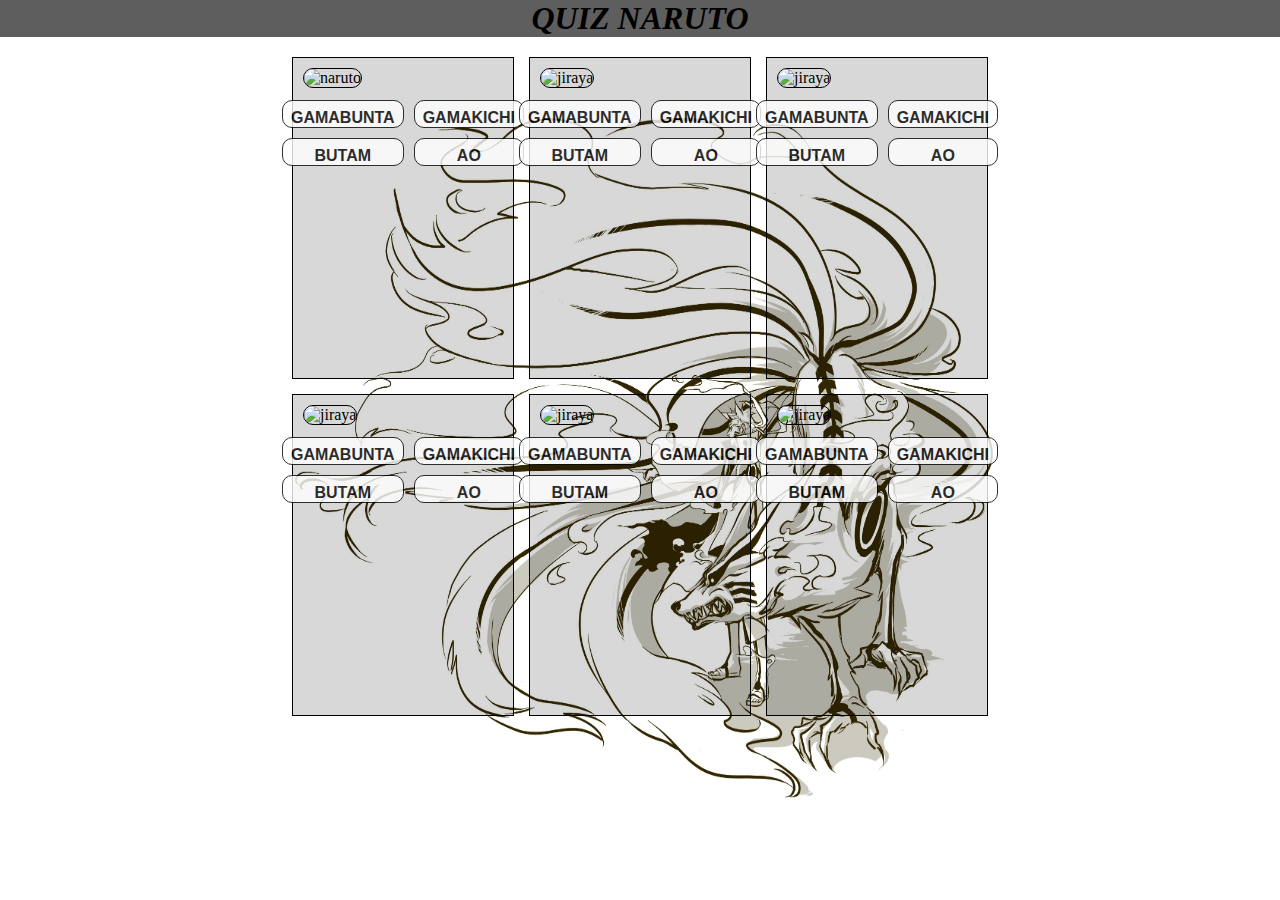
==== index.html @ ebfb909e "1°" ====
<!DOCTYPE html>
<html lang="en">
<head>
  <link rel="stylesheet" href="style.css">
  <meta charset="UTF-8">
  <meta name="viewport" content="width=device-width, initial-scale=1.0">
  <title>teste css</title>
</head>
<body>
<header><h1>QUIZ NARUTO</h1></header>
<div id="grid">
  <div class="card" id="1">
   <img src="https://i.pinimg.com/564x/bf/4a/97/bf4a973ee4133844a02e321b3389ee7d.jpg" alt="naruto">
    <div class="formulario">
      <div class="botao_de_escolha"><p>GAMABUNTA</p></div>
      <div class="botao_de_escolha"><p>GAMAKICHI</p></div>
      <div class="botao_de_escolha"><p>BUTAM</p></div>
      <div class="botao_de_escolha"><p>AO</p></div>
    </div>
  </div>
  <div class="card" id="2">
    <img src="https://i.pinimg.com/564x/dd/6d/3f/dd6d3f7f0baa01269db86046f6498567.jpg" alt="jiraya">
    <div class="formulario">
      <div class="botao_de_escolha"><p>GAMABUNTA</p></div>
      <div class="botao_de_escolha"><p>GAMAKICHI</p></div>
      <div class="botao_de_escolha"><p>BUTAM</p></div>
      <div class="botao_de_escolha"><p>AO</p></div>
    </div>
  </div>
  <div class="card" id="3">
    <img src="https://i.pinimg.com/564x/dd/6d/3f/dd6d3f7f0baa01269db86046f6498567.jpg" alt="jiraya">
    <div class="formulario">
      <div class="botao_de_escolha"><p>GAMABUNTA</p></div>
      <div class="botao_de_escolha"><p>GAMAKICHI</p></div>
      <div class="botao_de_escolha"><p>BUTAM</p></div>
      <div class="botao_de_escolha"><p>AO</p></div>
    </div>
  </div>
  <div class="card" id="4">
    <img src="https://i.pinimg.com/564x/dd/6d/3f/dd6d3f7f0baa01269db86046f6498567.jpg" alt="jiraya">
    <div class="formulario">
      <div class="botao_de_escolha"><p>GAMABUNTA</p></div>
      <div class="botao_de_escolha"><p>GAMAKICHI</p></div>
      <div class="botao_de_escolha"><p>BUTAM</p></div>
      <div class="botao_de_escolha"><p>AO</p></div>
    </div>
  </div>
  <div class="card" id="5">
    <img src="https://i.pinimg.com/564x/dd/6d/3f/dd6d3f7f0baa01269db86046f6498567.jpg" alt="jiraya">
    <div class="formulario">
      <div class="botao_de_escolha"><p>GAMABUNTA</p></div>
      <div class="botao_de_escolha"><p>GAMAKICHI</p></div>
      <div class="botao_de_escolha"><p>BUTAM</p></div>
      <div class="botao_de_escolha"><p>AO</p></div>
    </div>
  </div>
  <div class="card" id="6">
    <img src="https://i.pinimg.com/564x/dd/6d/3f/dd6d3f7f0baa01269db86046f6498567.jpg" alt="jiraya">
    <div class="formulario">
      <div class="botao_de_escolha"><p>GAMABUNTA</p></div>
      <div class="botao_de_escolha"><p>GAMAKICHI</p></div>
      <div class="botao_de_escolha"><p>BUTAM</p></div>
      <div class="botao_de_escolha"><p>AO</p></div>
    </div>
  </div>
</div>
</body>
</html>
---- style.css ----
* {
  padding: 0;
  margin: 0;
  border: 0;
  color:rgb(0, 0, 0); 
}
body {
  background-image: url("fundo.jpg");
  background-position: center center;
  background-size: 100% 100%;
  background-repeat: no-repeat;
  background-attachment: fixed;
}
header {
  background-image: url("https://i.pinimg.com/564x/1c/20/89/1c208947d0509d9c49539d4af2a0a42c.jpg");
}
header >h1{
  background: rgba(0, 0, 0, 0.63);
  text-align: center;
  font-family: 'Times New Roman', Times, serif;
  font-style: italic;
}
#grid {
  display: grid;
  grid-template-columns: auto auto auto;
  /* flex-wrap: wrap; */
  /* grid-template-rows: 100px 100px; */
  width: 100%;
  height: auto;
  grid-gap: 15px;
  /* background-color: rgba(0, 0, 0, 0.253); */
  justify-content: center;
  align-content: center;
  margin: 0 auto;
  margin-top: 20px;
  
}
.card {
  padding: 10px; 
  background-color: rgba(0, 0, 0, 0.151);
  border: 1px solid rgb(0, 0, 0);
  width: 200px;
  height: 300px;
}
@media screen and (max-width: 760px) {
  #grid {
    grid-template-columns: auto auto;

    
  }
}
@media screen and (max-width: 580px) {
  #grid {
    grid-template-columns: auto;

    
  }
}
.card img{
  width: 100%;
  height: 70%;
  border-radius: 10px;
  border: 1px solid black;
}
.formulario{
  display: grid;
  grid-template-columns: auto auto;
  /* grid-template-rows: 20px 20px; */
  
  justify-content: center;
  align-content: center;
  /* background-color: aqua; */
  grid-gap: 10px;
  height: 80px;
  margin-top:5px; 
}
.botao_de_escolha {
  color: rgba(0, 0, 0, 0.267);
  background-color: white;
  height: 10px;
  border-radius: 10px;
  text-align: center;
  padding: 8px;
  font-family: Arial, Helvetica, sans-serif;
  font-weight: bolder;
  opacity: .8;
  border: 1px solid black;
}
.botao_de_escolha:hover {
  opacity: 1;
  cursor: pointer;
  background-color: lightgreen;
}
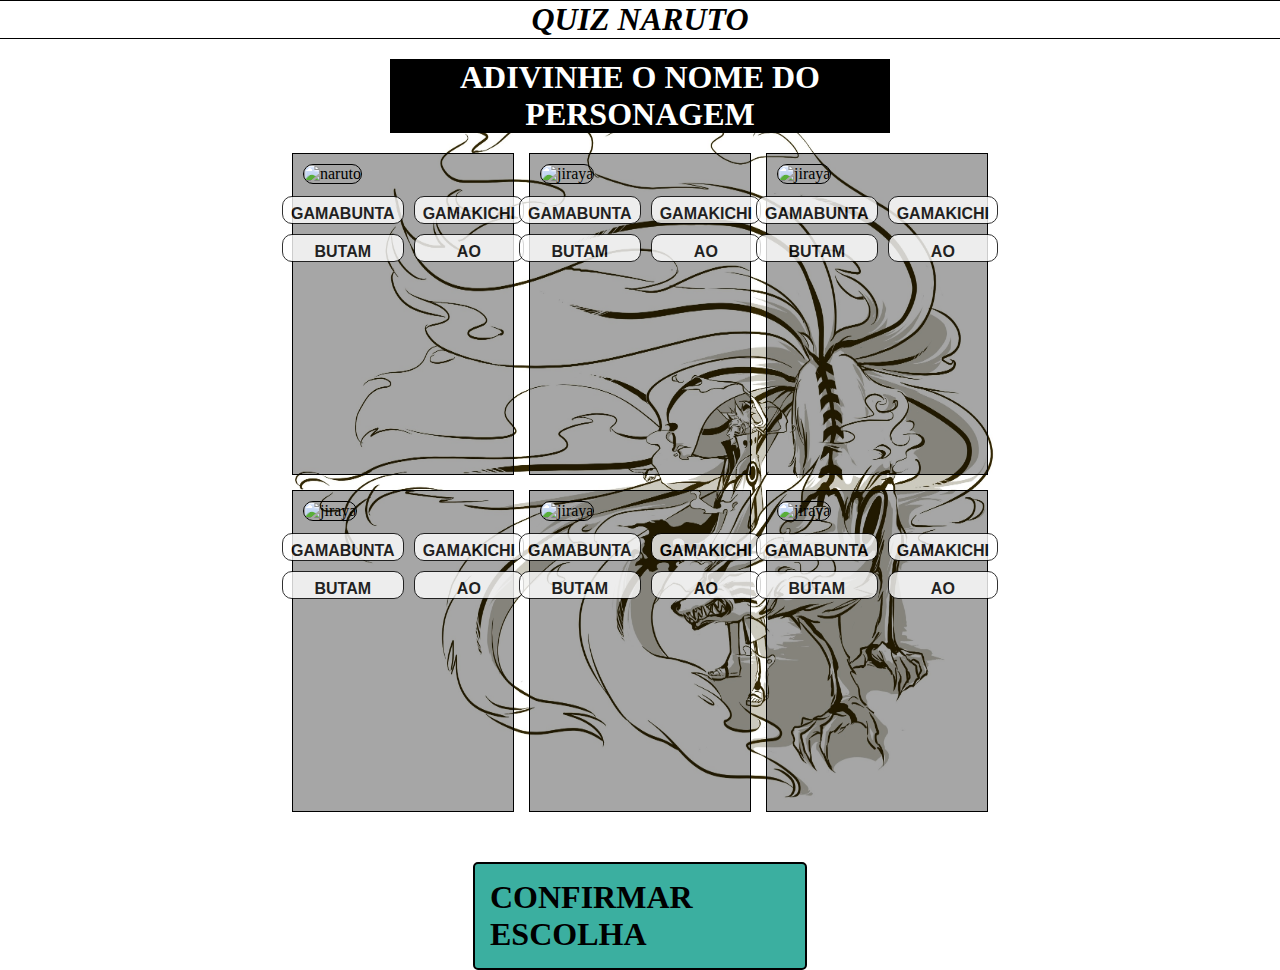
==== commit f342b659: "Escolha" ====
--- a/index.html
+++ b/index.html
@@ -1,6 +1,7 @@
 <!DOCTYPE html>
-<html lang="en">
+<html lang="pt-br">
 <head>
+  <script src="js.js"></script>
   <link rel="stylesheet" href="style.css">
   <meta charset="UTF-8">
   <meta name="viewport" content="width=device-width, initial-scale=1.0">
@@ -8,14 +9,15 @@
 </head>
 <body>
 <header><h1>QUIZ NARUTO</h1></header>
+<h1 id="titulo">ADIVINHE O NOME DO PERSONAGEM</h1>
 <div id="grid">
   <div class="card" id="1">
    <img src="https://i.pinimg.com/564x/bf/4a/97/bf4a973ee4133844a02e321b3389ee7d.jpg" alt="naruto">
     <div class="formulario">
-      <div class="botao_de_escolha"><p>GAMABUNTA</p></div>
-      <div class="botao_de_escolha"><p>GAMAKICHI</p></div>
-      <div class="botao_de_escolha"><p>BUTAM</p></div>
-      <div class="botao_de_escolha"><p>AO</p></div>
+      <div class="botao_de_escolha" id="gamabunta" onclick="obter_escolha('gamabunta')"><p>GAMABUNTA</p></div>
+      <div class="botao_de_escolha" id="gamakichi" onclick="obter_escolha('gamakichi')" ><p>GAMAKICHI</p></div>
+      <div class="botao_de_escolha" id="butam" onclick="obter_escolha('butam')"><p>BUTAM</p></div>
+      <div class="botao_de_escolha" id="ao" onclick="obter_escolha('ao')"><p>AO</p></div>
     </div>
   </div>
   <div class="card" id="2">
@@ -64,5 +66,6 @@
     </div>
   </div>
 </div>
+<div id="confirmar_escolha" onclick="obter_resultado()"><h1>CONFIRMAR ESCOLHA</h1></div>
 </body>
 </html>--- a/style.css
+++ b/style.css
@@ -12,10 +12,12 @@
   background-attachment: fixed;
 }
 header {
-  background-image: url("https://i.pinimg.com/564x/1c/20/89/1c208947d0509d9c49539d4af2a0a42c.jpg");
+  /* background-image: url("https://i.pinimg.com/564x/1c/20/89/1c208947d0509d9c49539d4af2a0a42c.jpg"); */
+  border-top: 1px solid black;
+  border-bottom: 1px solid black;
 }
 header >h1{
-  background: rgba(0, 0, 0, 0.63);
+  background: rgba(255, 255, 255, 0.63);
   text-align: center;
   font-family: 'Times New Roman', Times, serif;
   font-style: italic;
@@ -37,7 +39,7 @@
 }
 .card {
   padding: 10px; 
-  background-color: rgba(0, 0, 0, 0.151);
+  background-color: rgba(0, 0, 0, 0.349);
   border: 1px solid rgb(0, 0, 0);
   width: 200px;
   height: 300px;
@@ -73,6 +75,7 @@
   grid-gap: 10px;
   height: 80px;
   margin-top:5px; 
+  /* background-color: aqua; */
 }
 .botao_de_escolha {
   color: rgba(0, 0, 0, 0.267);
@@ -90,4 +93,30 @@
   opacity: 1;
   cursor: pointer;
   background-color: lightgreen;
+}
+
+#confirmar_escolha {
+  background-color: rgb(59, 175, 160);
+  display: block;
+  max-width: 300px;
+  margin: 0 auto;
+  padding: 15px;
+  margin-top: 50px;
+  border: 2px solid black;
+  border-radius: 5px;
+  cursor: pointer;
+
+
+}
+#confirmar_escolha > h1 {
+  color: rgb(0, 0, 0);
+}
+#titulo {
+  background-color:black;
+  color: white;
+  text-align: center;
+  margin: 0 auto;
+  margin-top: 20px;
+  display: block;
+  width: 500px;
 }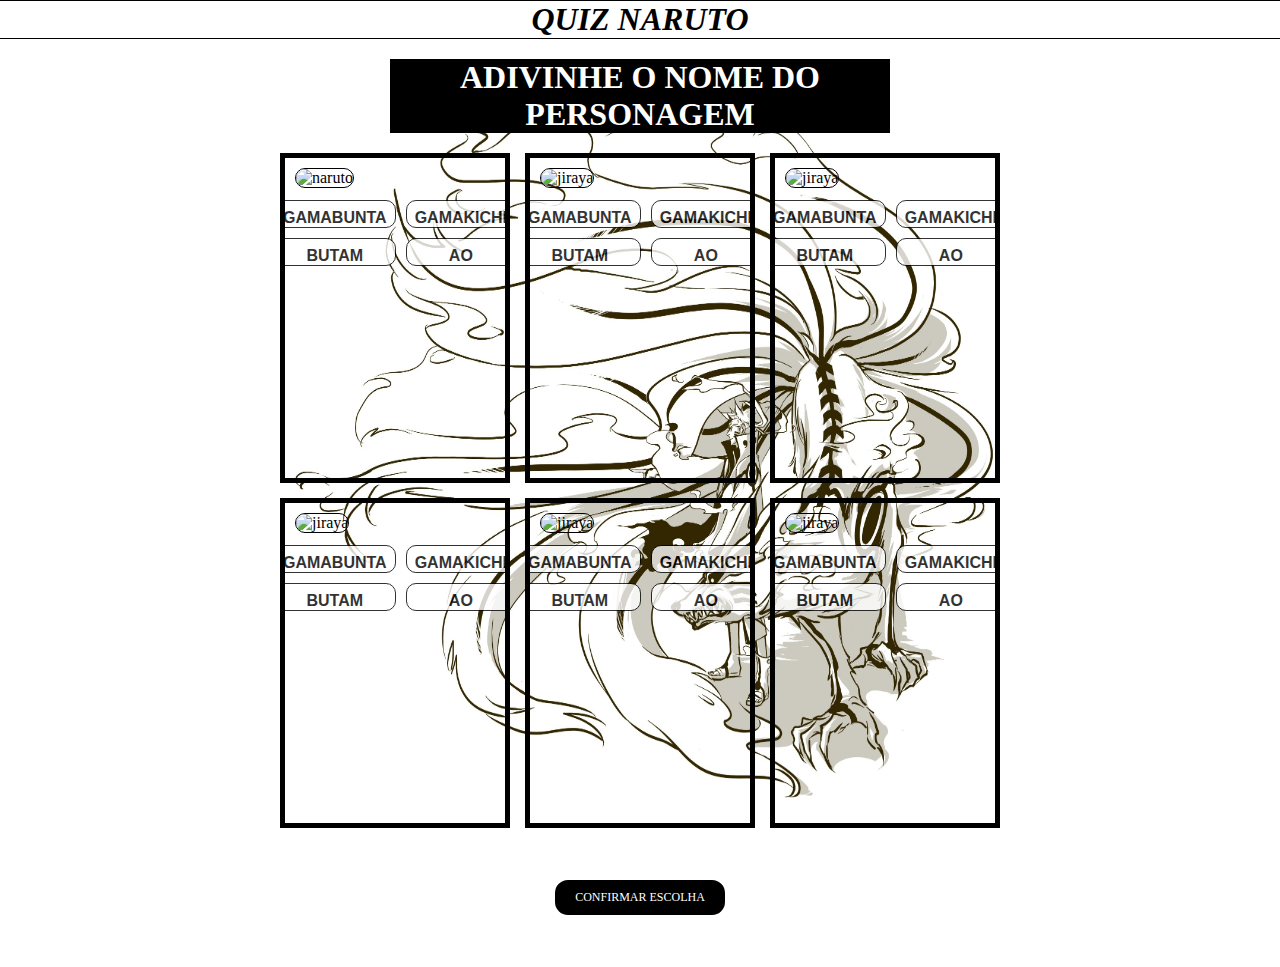
==== commit 79aa1306: "1" ====
--- a/index.html
+++ b/index.html
@@ -66,6 +66,6 @@
     </div>
   </div>
 </div>
-<div id="confirmar_escolha" onclick="obter_resultado()"><h1>CONFIRMAR ESCOLHA</h1></div>
+<div id="confirmar_escolha" onclick="obter_resultado()"><p>CONFIRMAR ESCOLHA</p></div>
 </body>
 </html>--- a/style.css
+++ b/style.css
@@ -27,7 +27,7 @@
   grid-template-columns: auto auto auto;
   /* flex-wrap: wrap; */
   /* grid-template-rows: 100px 100px; */
-  width: 100%;
+  max-width: 100%;
   height: auto;
   grid-gap: 15px;
   /* background-color: rgba(0, 0, 0, 0.253); */
@@ -39,21 +39,15 @@
 }
 .card {
   padding: 10px; 
-  background-color: rgba(0, 0, 0, 0.349);
-  border: 1px solid rgb(0, 0, 0);
+  background-color: rgba(255, 255, 255, 0);
+  border: 5px solid rgb(0, 0, 0);
   width: 200px;
   height: 300px;
+  overflow: hidden;
 }
 @media screen and (max-width: 760px) {
   #grid {
     grid-template-columns: auto auto;
-
-    
-  }
-}
-@media screen and (max-width: 580px) {
-  #grid {
-    grid-template-columns: auto;
 
     
   }
@@ -63,6 +57,7 @@
   height: 70%;
   border-radius: 10px;
   border: 1px solid black;
+  
 }
 .formulario{
   display: grid;
@@ -94,22 +89,41 @@
   cursor: pointer;
   background-color: lightgreen;
 }
-
+@media screen and (max-width: 580px) {
+  #grid {
+    grid-template-columns: auto;
+  }
+  .botao_de_escolha {
+    font-size: 10px;
+  }
+  body {
+    background-size: 100vh 100vw;
+  }
+}
 #confirmar_escolha {
-  background-color: rgb(59, 175, 160);
+  background-color: rgb(0, 0, 0);
   display: block;
-  max-width: 300px;
+  width: 150px;
   margin: 0 auto;
-  padding: 15px;
+  padding: 10px;
   margin-top: 50px;
-  border: 2px solid black;
+  margin-bottom: 50px;
+  border: 2px solid rgb(255, 255, 255);
   border-radius: 5px;
   cursor: pointer;
+  font-size: 12px;
+  transition: .5s ease;
+  border-radius: 15px;
 
 
 }
-#confirmar_escolha > h1 {
-  color: rgb(0, 0, 0);
+#confirmar_escolha:hover {
+  font-size: 20px;
+  width: 250px;
+}
+#confirmar_escolha > p {
+  color: rgb(255, 255, 255);
+  text-align: center;
 }
 #titulo {
   background-color:black;
@@ -118,5 +132,5 @@
   margin: 0 auto;
   margin-top: 20px;
   display: block;
-  width: 500px;
+  max-width: 500px;
 }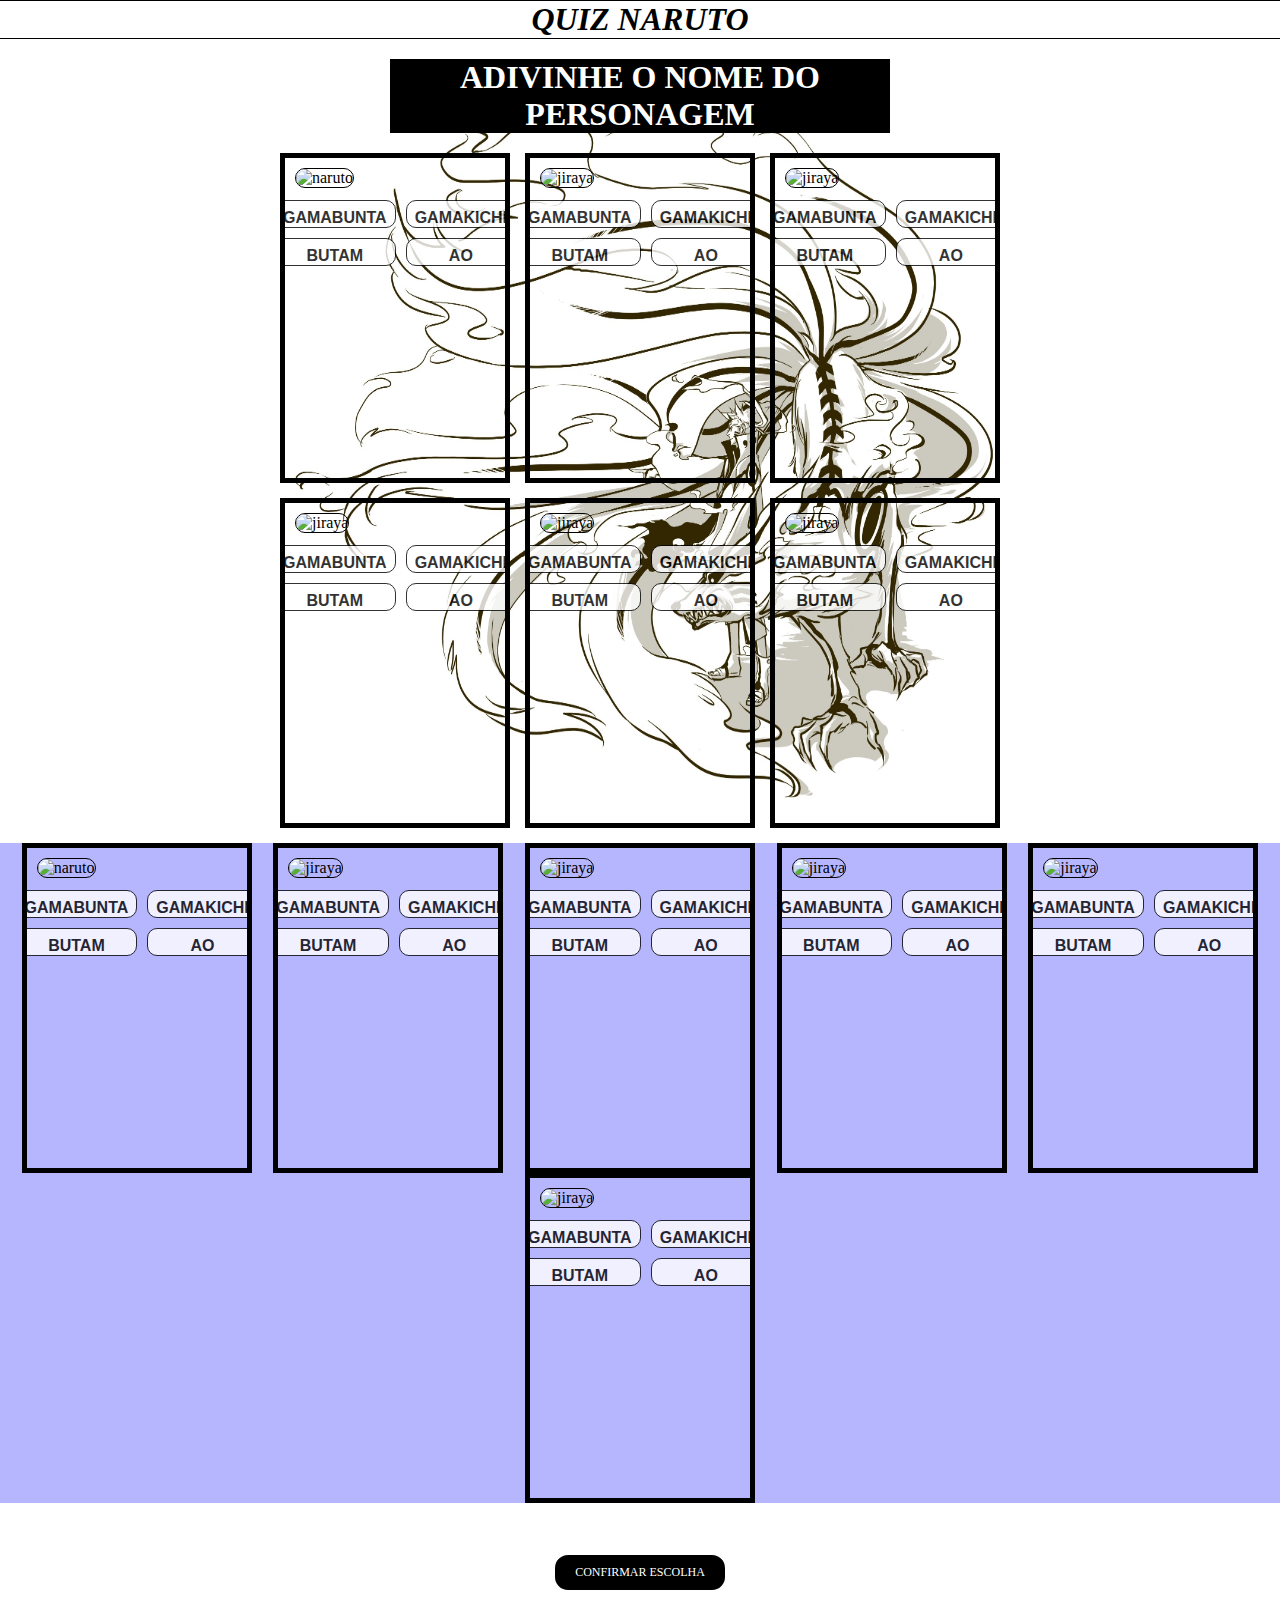
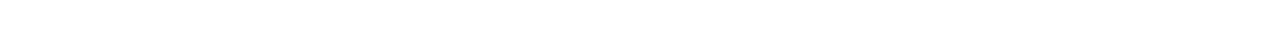
==== commit 4adb813b: "1" ====
--- a/index.html
+++ b/index.html
@@ -66,6 +66,65 @@
     </div>
   </div>
 </div>
+
+<div id="flex">
+  <div class="card" id="1">
+   <img src="https://i.pinimg.com/564x/bf/4a/97/bf4a973ee4133844a02e321b3389ee7d.jpg" alt="naruto">
+    <div class="formulario">
+      <div class="botao_de_escolha" id="gamabunta" onclick="obter_escolha('gamabunta')"><p>GAMABUNTA</p></div>
+      <div class="botao_de_escolha" id="gamakichi" onclick="obter_escolha('gamakichi')" ><p>GAMAKICHI</p></div>
+      <div class="botao_de_escolha" id="butam" onclick="obter_escolha('butam')"><p>BUTAM</p></div>
+      <div class="botao_de_escolha" id="ao" onclick="obter_escolha('ao')"><p>AO</p></div>
+    </div>
+  </div>
+  <div class="card" id="2">
+    <img src="https://i.pinimg.com/564x/dd/6d/3f/dd6d3f7f0baa01269db86046f6498567.jpg" alt="jiraya">
+    <div class="formulario">
+      <div class="botao_de_escolha"><p>GAMABUNTA</p></div>
+      <div class="botao_de_escolha"><p>GAMAKICHI</p></div>
+      <div class="botao_de_escolha"><p>BUTAM</p></div>
+      <div class="botao_de_escolha"><p>AO</p></div>
+    </div>
+  </div>
+  <div class="card" id="3">
+    <img src="https://i.pinimg.com/564x/dd/6d/3f/dd6d3f7f0baa01269db86046f6498567.jpg" alt="jiraya">
+    <div class="formulario">
+      <div class="botao_de_escolha"><p>GAMABUNTA</p></div>
+      <div class="botao_de_escolha"><p>GAMAKICHI</p></div>
+      <div class="botao_de_escolha"><p>BUTAM</p></div>
+      <div class="botao_de_escolha"><p>AO</p></div>
+    </div>
+  </div>
+  <div class="card" id="4">
+    <img src="https://i.pinimg.com/564x/dd/6d/3f/dd6d3f7f0baa01269db86046f6498567.jpg" alt="jiraya">
+    <div class="formulario">
+      <div class="botao_de_escolha"><p>GAMABUNTA</p></div>
+      <div class="botao_de_escolha"><p>GAMAKICHI</p></div>
+      <div class="botao_de_escolha"><p>BUTAM</p></div>
+      <div class="botao_de_escolha"><p>AO</p></div>
+    </div>
+  </div>
+  <div class="card" id="5">
+    <img src="https://i.pinimg.com/564x/dd/6d/3f/dd6d3f7f0baa01269db86046f6498567.jpg" alt="jiraya">
+    <div class="formulario">
+      <div class="botao_de_escolha"><p>GAMABUNTA</p></div>
+      <div class="botao_de_escolha"><p>GAMAKICHI</p></div>
+      <div class="botao_de_escolha"><p>BUTAM</p></div>
+      <div class="botao_de_escolha"><p>AO</p></div>
+    </div>
+  </div>
+  <div class="card" id="6">
+    <img src="https://i.pinimg.com/564x/dd/6d/3f/dd6d3f7f0baa01269db86046f6498567.jpg" alt="jiraya">
+    <div class="formulario">
+      <div class="botao_de_escolha"><p>GAMABUNTA</p></div>
+      <div class="botao_de_escolha"><p>GAMAKICHI</p></div>
+      <div class="botao_de_escolha"><p>BUTAM</p></div>
+      <div class="botao_de_escolha"><p>AO</p></div>
+    </div>
+  </div>
+</div>
+
 <div id="confirmar_escolha" onclick="obter_resultado()"><p>CONFIRMAR ESCOLHA</p></div>
+
 </body>
 </html>--- a/style.css
+++ b/style.css
@@ -4,6 +4,7 @@
   border: 0;
   color:rgb(0, 0, 0); 
 }
+
 body {
   background-image: url("fundo.jpg");
   background-position: center center;
@@ -11,17 +12,20 @@
   background-repeat: no-repeat;
   background-attachment: fixed;
 }
+
 header {
   /* background-image: url("https://i.pinimg.com/564x/1c/20/89/1c208947d0509d9c49539d4af2a0a42c.jpg"); */
   border-top: 1px solid black;
   border-bottom: 1px solid black;
 }
+
 header >h1{
   background: rgba(255, 255, 255, 0.63);
   text-align: center;
   font-family: 'Times New Roman', Times, serif;
   font-style: italic;
 }
+
 #grid {
   display: grid;
   grid-template-columns: auto auto auto;
@@ -35,8 +39,8 @@
   align-content: center;
   margin: 0 auto;
   margin-top: 20px;
-  
 }
+
 .card {
   padding: 10px; 
   background-color: rgba(255, 255, 255, 0);
@@ -45,6 +49,7 @@
   height: 300px;
   overflow: hidden;
 }
+
 @media screen and (max-width: 760px) {
   #grid {
     grid-template-columns: auto auto;
@@ -52,6 +57,7 @@
     
   }
 }
+
 .card img{
   width: 100%;
   height: 70%;
@@ -59,6 +65,7 @@
   border: 1px solid black;
   
 }
+
 .formulario{
   display: grid;
   grid-template-columns: auto auto;
@@ -72,6 +79,7 @@
   margin-top:5px; 
   /* background-color: aqua; */
 }
+
 .botao_de_escolha {
   color: rgba(0, 0, 0, 0.267);
   background-color: white;
@@ -84,11 +92,13 @@
   opacity: .8;
   border: 1px solid black;
 }
+
 .botao_de_escolha:hover {
   opacity: 1;
   cursor: pointer;
   background-color: lightgreen;
 }
+
 @media screen and (max-width: 580px) {
   #grid {
     grid-template-columns: auto;
@@ -100,6 +110,7 @@
     background-size: 100vh 100vw;
   }
 }
+
 #confirmar_escolha {
   background-color: rgb(0, 0, 0);
   display: block;
@@ -114,17 +125,18 @@
   font-size: 12px;
   transition: .5s ease;
   border-radius: 15px;
+}
 
-
-}
 #confirmar_escolha:hover {
   font-size: 20px;
   width: 250px;
 }
+
 #confirmar_escolha > p {
   color: rgb(255, 255, 255);
   text-align: center;
 }
+
 #titulo {
   background-color:black;
   color: white;
@@ -133,4 +145,13 @@
   margin-top: 20px;
   display: block;
   max-width: 500px;
+}
+
+#flex {
+  margin-top: 15px;
+  display: flex;
+  flex-direction:row;
+  flex-wrap: wrap;
+  background-color: rgba(0, 0, 255, 0.288);
+  justify-content: space-evenly;
 }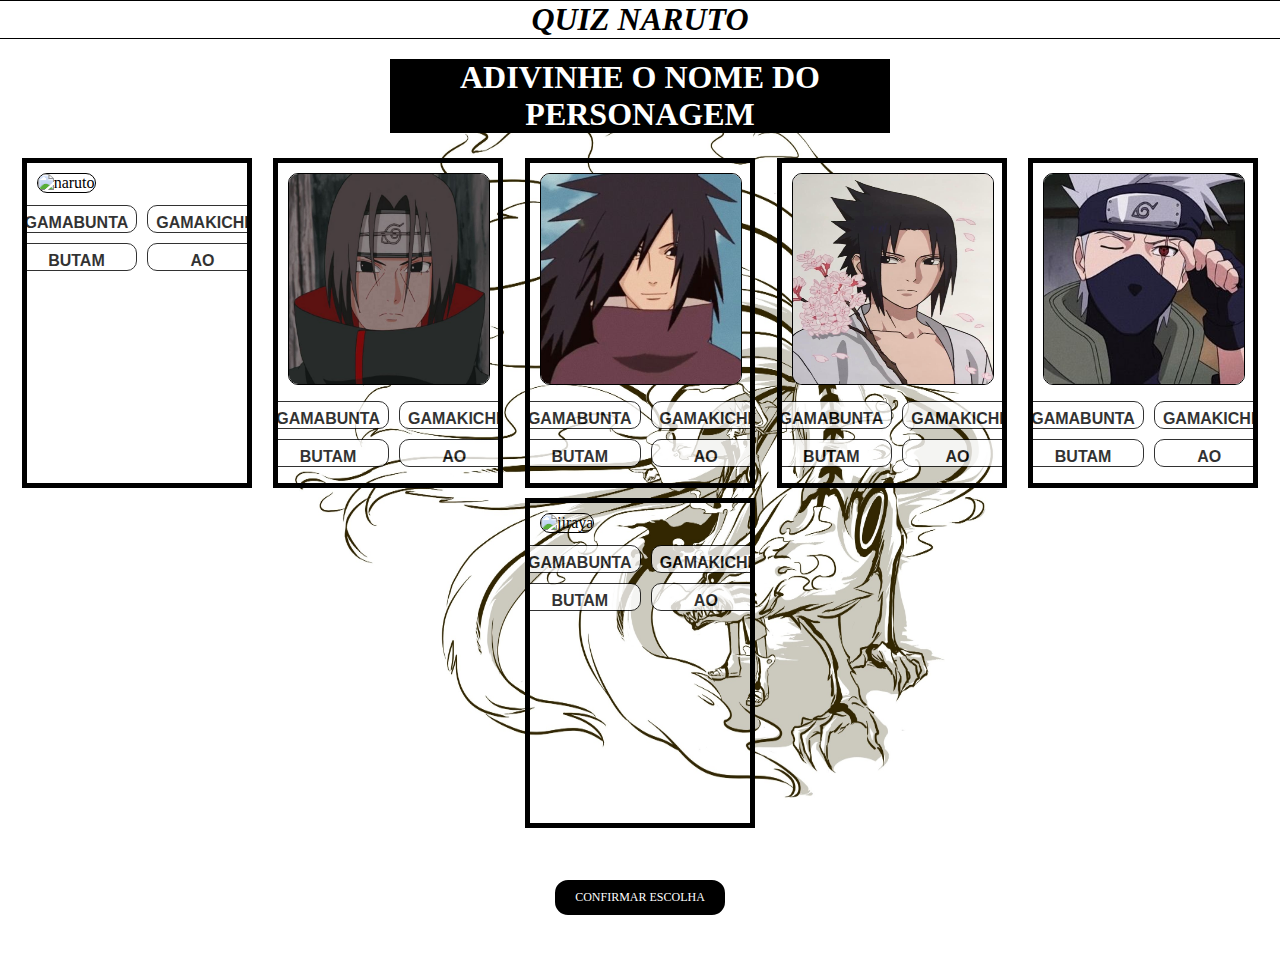
==== commit b5f4937e: "1" ====
--- a/index.html
+++ b/index.html
@@ -10,62 +10,6 @@
 <body>
 <header><h1>QUIZ NARUTO</h1></header>
 <h1 id="titulo">ADIVINHE O NOME DO PERSONAGEM</h1>
-<div id="grid">
-  <div class="card" id="1">
-   <img src="https://i.pinimg.com/564x/bf/4a/97/bf4a973ee4133844a02e321b3389ee7d.jpg" alt="naruto">
-    <div class="formulario">
-      <div class="botao_de_escolha" id="gamabunta" onclick="obter_escolha('gamabunta')"><p>GAMABUNTA</p></div>
-      <div class="botao_de_escolha" id="gamakichi" onclick="obter_escolha('gamakichi')" ><p>GAMAKICHI</p></div>
-      <div class="botao_de_escolha" id="butam" onclick="obter_escolha('butam')"><p>BUTAM</p></div>
-      <div class="botao_de_escolha" id="ao" onclick="obter_escolha('ao')"><p>AO</p></div>
-    </div>
-  </div>
-  <div class="card" id="2">
-    <img src="https://i.pinimg.com/564x/dd/6d/3f/dd6d3f7f0baa01269db86046f6498567.jpg" alt="jiraya">
-    <div class="formulario">
-      <div class="botao_de_escolha"><p>GAMABUNTA</p></div>
-      <div class="botao_de_escolha"><p>GAMAKICHI</p></div>
-      <div class="botao_de_escolha"><p>BUTAM</p></div>
-      <div class="botao_de_escolha"><p>AO</p></div>
-    </div>
-  </div>
-  <div class="card" id="3">
-    <img src="https://i.pinimg.com/564x/dd/6d/3f/dd6d3f7f0baa01269db86046f6498567.jpg" alt="jiraya">
-    <div class="formulario">
-      <div class="botao_de_escolha"><p>GAMABUNTA</p></div>
-      <div class="botao_de_escolha"><p>GAMAKICHI</p></div>
-      <div class="botao_de_escolha"><p>BUTAM</p></div>
-      <div class="botao_de_escolha"><p>AO</p></div>
-    </div>
-  </div>
-  <div class="card" id="4">
-    <img src="https://i.pinimg.com/564x/dd/6d/3f/dd6d3f7f0baa01269db86046f6498567.jpg" alt="jiraya">
-    <div class="formulario">
-      <div class="botao_de_escolha"><p>GAMABUNTA</p></div>
-      <div class="botao_de_escolha"><p>GAMAKICHI</p></div>
-      <div class="botao_de_escolha"><p>BUTAM</p></div>
-      <div class="botao_de_escolha"><p>AO</p></div>
-    </div>
-  </div>
-  <div class="card" id="5">
-    <img src="https://i.pinimg.com/564x/dd/6d/3f/dd6d3f7f0baa01269db86046f6498567.jpg" alt="jiraya">
-    <div class="formulario">
-      <div class="botao_de_escolha"><p>GAMABUNTA</p></div>
-      <div class="botao_de_escolha"><p>GAMAKICHI</p></div>
-      <div class="botao_de_escolha"><p>BUTAM</p></div>
-      <div class="botao_de_escolha"><p>AO</p></div>
-    </div>
-  </div>
-  <div class="card" id="6">
-    <img src="https://i.pinimg.com/564x/dd/6d/3f/dd6d3f7f0baa01269db86046f6498567.jpg" alt="jiraya">
-    <div class="formulario">
-      <div class="botao_de_escolha"><p>GAMABUNTA</p></div>
-      <div class="botao_de_escolha"><p>GAMAKICHI</p></div>
-      <div class="botao_de_escolha"><p>BUTAM</p></div>
-      <div class="botao_de_escolha"><p>AO</p></div>
-    </div>
-  </div>
-</div>
 
 <div id="flex">
   <div class="card" id="1">
@@ -78,7 +22,7 @@
     </div>
   </div>
   <div class="card" id="2">
-    <img src="https://i.pinimg.com/564x/dd/6d/3f/dd6d3f7f0baa01269db86046f6498567.jpg" alt="jiraya">
+    <img src="imagens/itachi.jpeg" alt="itachi">
     <div class="formulario">
       <div class="botao_de_escolha"><p>GAMABUNTA</p></div>
       <div class="botao_de_escolha"><p>GAMAKICHI</p></div>
@@ -87,7 +31,7 @@
     </div>
   </div>
   <div class="card" id="3">
-    <img src="https://i.pinimg.com/564x/dd/6d/3f/dd6d3f7f0baa01269db86046f6498567.jpg" alt="jiraya">
+    <img src="imagens/madara.jpeg" alt="madara">
     <div class="formulario">
       <div class="botao_de_escolha"><p>GAMABUNTA</p></div>
       <div class="botao_de_escolha"><p>GAMAKICHI</p></div>
@@ -96,7 +40,7 @@
     </div>
   </div>
   <div class="card" id="4">
-    <img src="https://i.pinimg.com/564x/dd/6d/3f/dd6d3f7f0baa01269db86046f6498567.jpg" alt="jiraya">
+    <img src="imagens/sasuke.jpeg" alt="jiraya">
     <div class="formulario">
       <div class="botao_de_escolha"><p>GAMABUNTA</p></div>
       <div class="botao_de_escolha"><p>GAMAKICHI</p></div>
@@ -105,7 +49,7 @@
     </div>
   </div>
   <div class="card" id="5">
-    <img src="https://i.pinimg.com/564x/dd/6d/3f/dd6d3f7f0baa01269db86046f6498567.jpg" alt="jiraya">
+    <img src="imagens/kakashi.jpeg" alt="jiraya">
     <div class="formulario">
       <div class="botao_de_escolha"><p>GAMABUNTA</p></div>
       <div class="botao_de_escolha"><p>GAMAKICHI</p></div>
--- a/style.css
+++ b/style.css
@@ -26,27 +26,13 @@
   font-style: italic;
 }
 
-#grid {
-  display: grid;
-  grid-template-columns: auto auto auto;
-  /* flex-wrap: wrap; */
-  /* grid-template-rows: 100px 100px; */
-  max-width: 100%;
-  height: auto;
-  grid-gap: 15px;
-  /* background-color: rgba(0, 0, 0, 0.253); */
-  justify-content: center;
-  align-content: center;
-  margin: 0 auto;
-  margin-top: 20px;
-}
-
 .card {
   padding: 10px; 
   background-color: rgba(255, 255, 255, 0);
   border: 5px solid rgb(0, 0, 0);
   width: 200px;
   height: 300px;
+  margin-top: 10px;
   overflow: hidden;
 }
 
@@ -56,6 +42,14 @@
 
     
   }
+}
+
+#flex {
+  margin-top: 15px;
+  display: flex;
+  flex-direction:row;
+  flex-wrap: wrap; 
+  justify-content: space-evenly;
 }
 
 .card img{
@@ -146,12 +140,3 @@
   display: block;
   max-width: 500px;
 }
-
-#flex {
-  margin-top: 15px;
-  display: flex;
-  flex-direction:row;
-  flex-wrap: wrap;
-  background-color: rgba(0, 0, 255, 0.288);
-  justify-content: space-evenly;
-}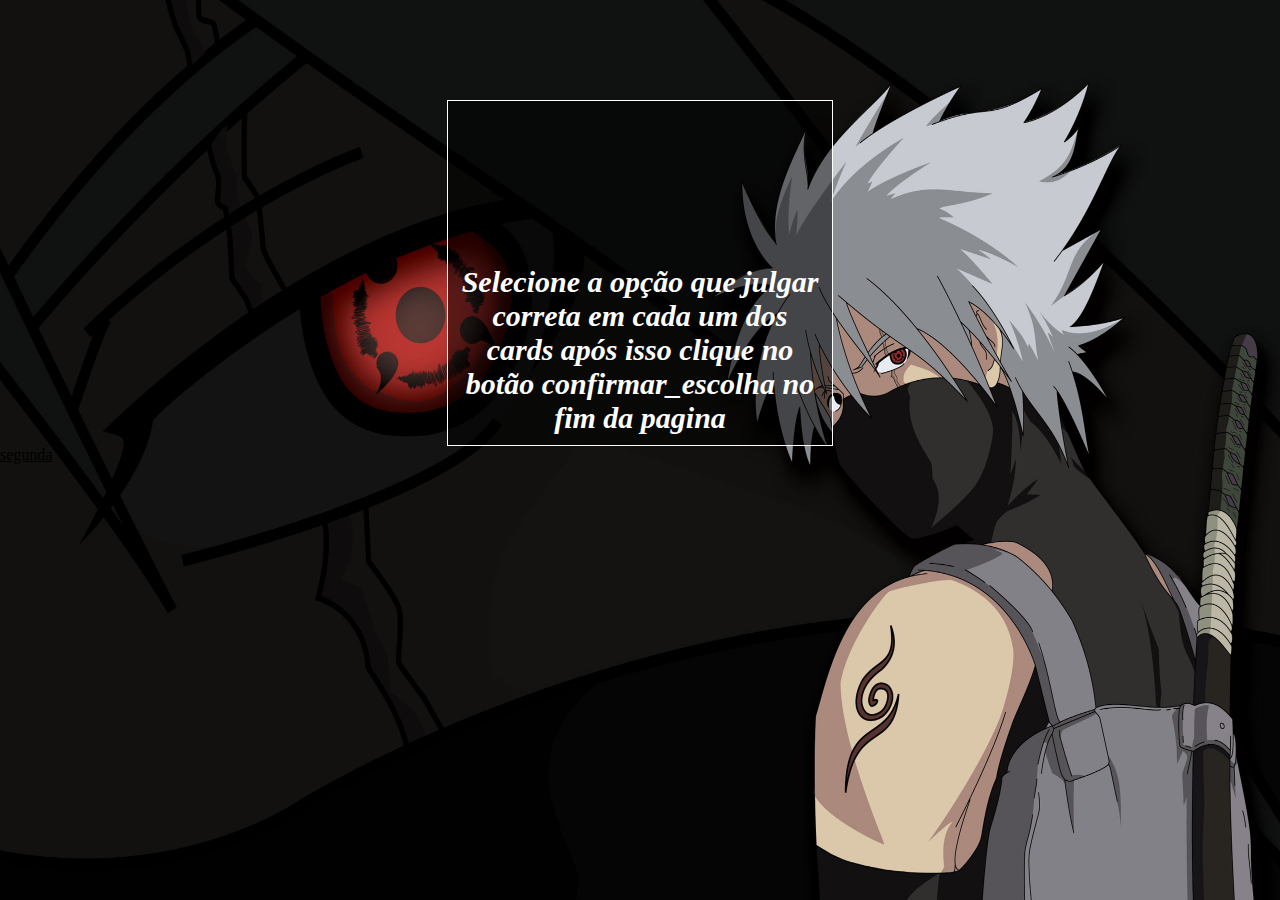
==== commit c8f5a33a: "1" ====
--- a/index.html
+++ b/index.html
@@ -8,67 +8,90 @@
   <title>teste css</title>
 </head>
 <body>
-<header><h1>QUIZ NARUTO</h1></header>
-<h1 id="titulo">ADIVINHE O NOME DO PERSONAGEM</h1>
-
+<header><h4 id="titulo">ACERTE O NOME DO PERSONAGEM</h4></header>
+<section id="instrucoes">
+  <div id="fechar" onclick="fechar()"><img src="https://cdn-icons-png.flaticon.com/512/458/458595.png" alt=""></div>
+  <img id="cuidado" src="https://cdn-icons-png.flaticon.com/512/1661/1661938.png" alt="">
+  <p>Selecione a opção que julgar correta em cada um dos cards após isso clique no botão confirmar_escolha no fim da pagina</p>
+</section>
+<main>
 <div id="flex">
   <div class="card" id="1">
    <img src="https://i.pinimg.com/564x/bf/4a/97/bf4a973ee4133844a02e321b3389ee7d.jpg" alt="naruto">
     <div class="formulario">
-      <div class="botao_de_escolha" id="gamabunta" onclick="obter_escolha('gamabunta')"><p>GAMABUNTA</p></div>
+      <div class="botao_de_escolha" id="gamabunta" onclick="obter_escolha('gamabunta')"><p>BUNTA</p></div>
       <div class="botao_de_escolha" id="gamakichi" onclick="obter_escolha('gamakichi')" ><p>GAMAKICHI</p></div>
-      <div class="botao_de_escolha" id="butam" onclick="obter_escolha('butam')"><p>BUTAM</p></div>
-      <div class="botao_de_escolha" id="ao" onclick="obter_escolha('ao')"><p>AO</p></div>
+      <div class="botao_de_escolha" id="butam" onclick="obter_escolha('butam')"><p>AODA</p></div>
+      <div class="botao_de_escolha" id="ao" onclick="obter_escolha('ao')"><p>IBIKY</p></div>
     </div>
   </div>
   <div class="card" id="2">
     <img src="imagens/itachi.jpeg" alt="itachi">
     <div class="formulario">
-      <div class="botao_de_escolha"><p>GAMABUNTA</p></div>
-      <div class="botao_de_escolha"><p>GAMAKICHI</p></div>
-      <div class="botao_de_escolha"><p>BUTAM</p></div>
-      <div class="botao_de_escolha"><p>AO</p></div>
+      <div class="botao_de_escolha" id=""><p>IZUNA</p></div>
+      <div class="botao_de_escolha" id=""><p>KAKASHI</p></div>
+      <div class="botao_de_escolha" id=""><p>SASUKE</p></div>
+      <div class="botao_de_escolha" id=""><p>OBITO</p></div>
     </div>
   </div>
   <div class="card" id="3">
     <img src="imagens/madara.jpeg" alt="madara">
     <div class="formulario">
-      <div class="botao_de_escolha"><p>GAMABUNTA</p></div>
-      <div class="botao_de_escolha"><p>GAMAKICHI</p></div>
-      <div class="botao_de_escolha"><p>BUTAM</p></div>
-      <div class="botao_de_escolha"><p>AO</p></div>
+      <div class="botao_de_escolha"><p>ITACHI</p></div>
+      <div class="botao_de_escolha"><p>SASUKE</p></div>
+      <div class="botao_de_escolha"><p>IZUNA</p></div>
+      <div class="botao_de_escolha"><p>INDRA</p></div>
     </div>
   </div>
   <div class="card" id="4">
     <img src="imagens/sasuke.jpeg" alt="jiraya">
     <div class="formulario">
-      <div class="botao_de_escolha"><p>GAMABUNTA</p></div>
-      <div class="botao_de_escolha"><p>GAMAKICHI</p></div>
-      <div class="botao_de_escolha"><p>BUTAM</p></div>
-      <div class="botao_de_escolha"><p>AO</p></div>
+      <div class="botao_de_escolha"><p>SASUKE</p></div>
+      <div class="botao_de_escolha"><p>KAKASHI</p></div>
+      <div class="botao_de_escolha"><p>MADARA</p></div>
+      <div class="botao_de_escolha"><p>ITACHI</p></div>
     </div>
   </div>
   <div class="card" id="5">
     <img src="imagens/kakashi.jpeg" alt="jiraya">
     <div class="formulario">
-      <div class="botao_de_escolha"><p>GAMABUNTA</p></div>
-      <div class="botao_de_escolha"><p>GAMAKICHI</p></div>
-      <div class="botao_de_escolha"><p>BUTAM</p></div>
+      <div class="botao_de_escolha"><p>KAKASHI</p></div>
+      <div class="botao_de_escolha"><p>ZABUZA</p></div>
       <div class="botao_de_escolha"><p>AO</p></div>
+      <div class="botao_de_escolha"><p>JIRAYA</p></div>
     </div>
   </div>
   <div class="card" id="6">
     <img src="https://i.pinimg.com/564x/dd/6d/3f/dd6d3f7f0baa01269db86046f6498567.jpg" alt="jiraya">
     <div class="formulario">
-      <div class="botao_de_escolha"><p>GAMABUNTA</p></div>
-      <div class="botao_de_escolha"><p>GAMAKICHI</p></div>
-      <div class="botao_de_escolha"><p>BUTAM</p></div>
-      <div class="botao_de_escolha"><p>AO</p></div>
+      <div class="botao_de_escolha"><p>JIRAYA</p></div>
+      <div class="botao_de_escolha"><p>DANZOU</p></div>
+      <div class="botao_de_escolha"><p>KASHIN KOJI</p></div>
+      <div class="botao_de_escolha"><p>KAKASHI</p></div>
+    </div>
+  </div>
+  <div class="card" id="7">
+    <img src="https://i.pinimg.com/564x/dd/6d/3f/dd6d3f7f0baa01269db86046f6498567.jpg" alt="jiraya">
+    <div class="formulario">
+      <div class="botao_de_escolha"><p>JIRAYA</p></div>
+      <div class="botao_de_escolha"><p>DANZOU</p></div>
+      <div class="botao_de_escolha"><p>KOJI</p></div>
+      <div class="botao_de_escolha"><p>KAKASHI</p></div>
+    </div>
+  </div>
+  <div class="card" id="8">
+    <img src="https://i.pinimg.com/564x/dd/6d/3f/dd6d3f7f0baa01269db86046f6498567.jpg" alt="jiraya">
+    <div class="formulario">
+      <div class="botao_de_escolha"><p>JIRAYA</p></div>
+      <div class="botao_de_escolha"><p>DANZOU</p></div>
+      <div class="botao_de_escolha"><p>KOJI</p></div>
+      <div class="botao_de_escolha"><p>KAKASHI</p></div>
     </div>
   </div>
 </div>
 
 <div id="confirmar_escolha" onclick="obter_resultado()"><p>CONFIRMAR ESCOLHA</p></div>
-
+<a href="conferir-resultado/seguda.html">segunda</a>
+</main>
 </body>
 </html>--- a/style.css
+++ b/style.css
@@ -6,7 +6,7 @@
 }
 
 body {
-  background-image: url("fundo.jpg");
+  background: url("imagens/fundo_kakashi.jpg");
   background-position: center center;
   background-size: 100% 100%;
   background-repeat: no-repeat;
@@ -14,42 +14,78 @@
 }
 
 header {
-  /* background-image: url("https://i.pinimg.com/564x/1c/20/89/1c208947d0509d9c49539d4af2a0a42c.jpg"); */
+  display: none;
+  padding: 10px 0;
   border-top: 1px solid black;
   border-bottom: 1px solid black;
 }
 
-header >h1{
-  background: rgba(255, 255, 255, 0.63);
+header >h4{
+  /* background: rgb(151, 132, 132); */
   text-align: center;
   font-family: 'Times New Roman', Times, serif;
   font-style: italic;
+  color: azure;
+  text-shadow: 1px 1px 1px ;
+}
+
+#instrucoes {
+  position: relative;
+  display: block;
+  /* left: 25%; */
+  /* top: 20%; */
+  margin: 0 auto;
+  margin-top: 100px;
+  text-align: center;
+  background-color: rgba(0, 0, 0, 0.507);
+  border: 1px solid white;
+  max-width: 30%;
+  height: auto;
+  z-index: 1;
+}
+
+#instrucoes p {
+  padding: 10px;
+  color: white;
+  font-style: oblique;
+  font-weight: bolder;
+  font-size: 30px;
+}
+
+#instrucoes #cuidado {
+  width: 50%;
+  position: relative;
+  min-height: 150px;
+}
+
+#fechar img{
+  position: absolute;
+  right: 10px;
+  width: 30px;
+  margin-top: 10px;
+  float: right;
+}
+
+#flex {
+  /* background-color: aqua; */
+  width: 80%;
+  margin: 0 auto;
+  margin-top: 15px;
+  display: none;
+  flex-direction:row;
+  flex-wrap: wrap; 
+  justify-content: space-evenly;
 }
 
 .card {
   padding: 10px; 
-  background-color: rgba(255, 255, 255, 0);
-  border: 5px solid rgb(0, 0, 0);
+  background-color: rgba(0, 0, 0, 0.822);
+  border: 2px solid rgb(255, 255, 255);
+  border-radius: 10px;
   width: 200px;
   height: 300px;
   margin-top: 10px;
   overflow: hidden;
-}
-
-@media screen and (max-width: 760px) {
-  #grid {
-    grid-template-columns: auto auto;
-
-    
-  }
-}
-
-#flex {
-  margin-top: 15px;
-  display: flex;
-  flex-direction:row;
-  flex-wrap: wrap; 
-  justify-content: space-evenly;
 }
 
 .card img{
@@ -64,7 +100,6 @@
   display: grid;
   grid-template-columns: auto auto;
   /* grid-template-rows: 20px 20px; */
-  
   justify-content: center;
   align-content: center;
   /* background-color: aqua; */
@@ -75,9 +110,10 @@
 }
 
 .botao_de_escolha {
-  color: rgba(0, 0, 0, 0.267);
-  background-color: white;
+  color: rgb(0, 0, 0);
+  background-color: rgb(163, 160, 160);
   height: 10px;
+  width: 70px;
   border-radius: 10px;
   text-align: center;
   padding: 8px;
@@ -90,24 +126,29 @@
 .botao_de_escolha:hover {
   opacity: 1;
   cursor: pointer;
-  background-color: lightgreen;
+  background-color: rgb(49, 218, 119);
 }
 
-@media screen and (max-width: 580px) {
-  #grid {
-    grid-template-columns: auto;
+@media screen and (max-width: 1250px) {
+  body{
+  background: url("imagens/fundo_kakashi_2.jpg");
+  background-position: center center;
+  background-size: 100% 100%;
+  background-repeat: no-repeat;
+  background-attachment: fixed;
   }
-  .botao_de_escolha {
-    font-size: 10px;
+  #instrucoes p {
+    font-size: 15px;
   }
-  body {
-    background-size: 100vh 100vw;
+  #instrucoes {
+    max-width: 50%;
   }
+
 }
 
 #confirmar_escolha {
   background-color: rgb(0, 0, 0);
-  display: block;
+  display: none;
   width: 150px;
   margin: 0 auto;
   padding: 10px;
@@ -119,6 +160,7 @@
   font-size: 12px;
   transition: .5s ease;
   border-radius: 15px;
+  color: aquamarine;
 }
 
 #confirmar_escolha:hover {
@@ -127,16 +169,6 @@
 }
 
 #confirmar_escolha > p {
-  color: rgb(255, 255, 255);
+  color: rgb(52, 167, 151);
   text-align: center;
 }
-
-#titulo {
-  background-color:black;
-  color: white;
-  text-align: center;
-  margin: 0 auto;
-  margin-top: 20px;
-  display: block;
-  max-width: 500px;
-}
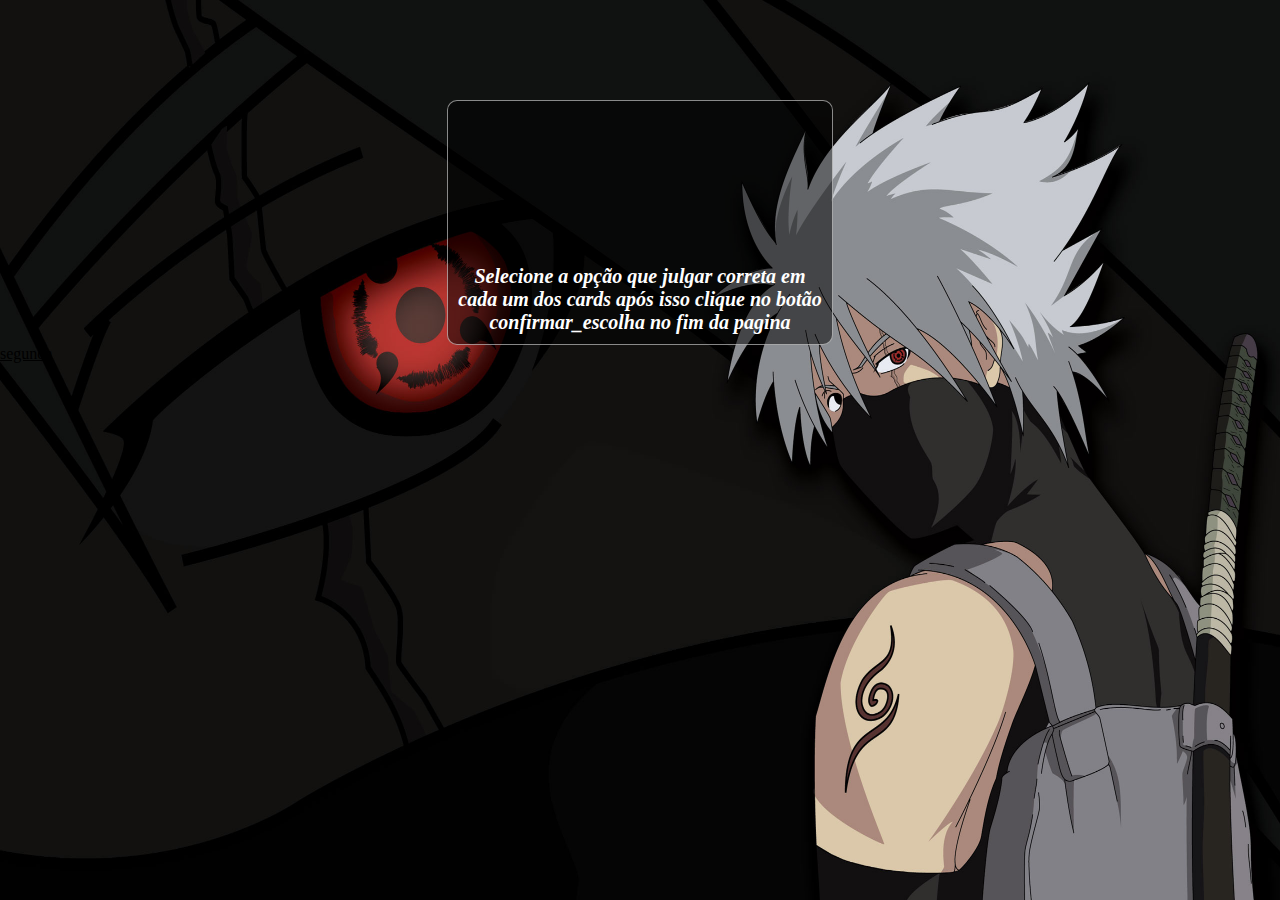
==== commit dcf37456: "1" ====
--- a/index.html
+++ b/index.html
@@ -66,7 +66,7 @@
     <div class="formulario">
       <div class="botao_de_escolha"><p>JIRAYA</p></div>
       <div class="botao_de_escolha"><p>DANZOU</p></div>
-      <div class="botao_de_escolha"><p>KASHIN KOJI</p></div>
+      <div class="botao_de_escolha"><p>KOJI</p></div>
       <div class="botao_de_escolha"><p>KAKASHI</p></div>
     </div>
   </div>
--- a/style.css
+++ b/style.css
@@ -38,7 +38,8 @@
   margin-top: 100px;
   text-align: center;
   background-color: rgba(0, 0, 0, 0.507);
-  border: 1px solid white;
+  border: 1px solid rgba(255, 255, 255, 0.527);
+  border-radius: 10px;
   max-width: 30%;
   height: auto;
   z-index: 1;
@@ -49,7 +50,7 @@
   color: white;
   font-style: oblique;
   font-weight: bolder;
-  font-size: 30px;
+  font-size: 20px;
 }
 
 #instrucoes #cuidado {
@@ -80,7 +81,7 @@
 .card {
   padding: 10px; 
   background-color: rgba(0, 0, 0, 0.822);
-  border: 2px solid rgb(255, 255, 255);
+  border: 2px solid rgba(255, 255, 255, 0.507);
   border-radius: 10px;
   width: 200px;
   height: 300px;
@@ -110,8 +111,8 @@
 }
 
 .botao_de_escolha {
-  color: rgb(0, 0, 0);
-  background-color: rgb(163, 160, 160);
+  color: rgb(255, 255, 255);
+  background-color: rgb(255, 255, 255);
   height: 10px;
   width: 70px;
   border-radius: 10px;
@@ -120,7 +121,8 @@
   font-family: Arial, Helvetica, sans-serif;
   font-weight: bolder;
   opacity: .8;
-  border: 1px solid black;
+  border: 1px solid rgb(0, 0, 0);
+  box-shadow: 1px 1px 1px white;
 }
 
 .botao_de_escolha:hover {
